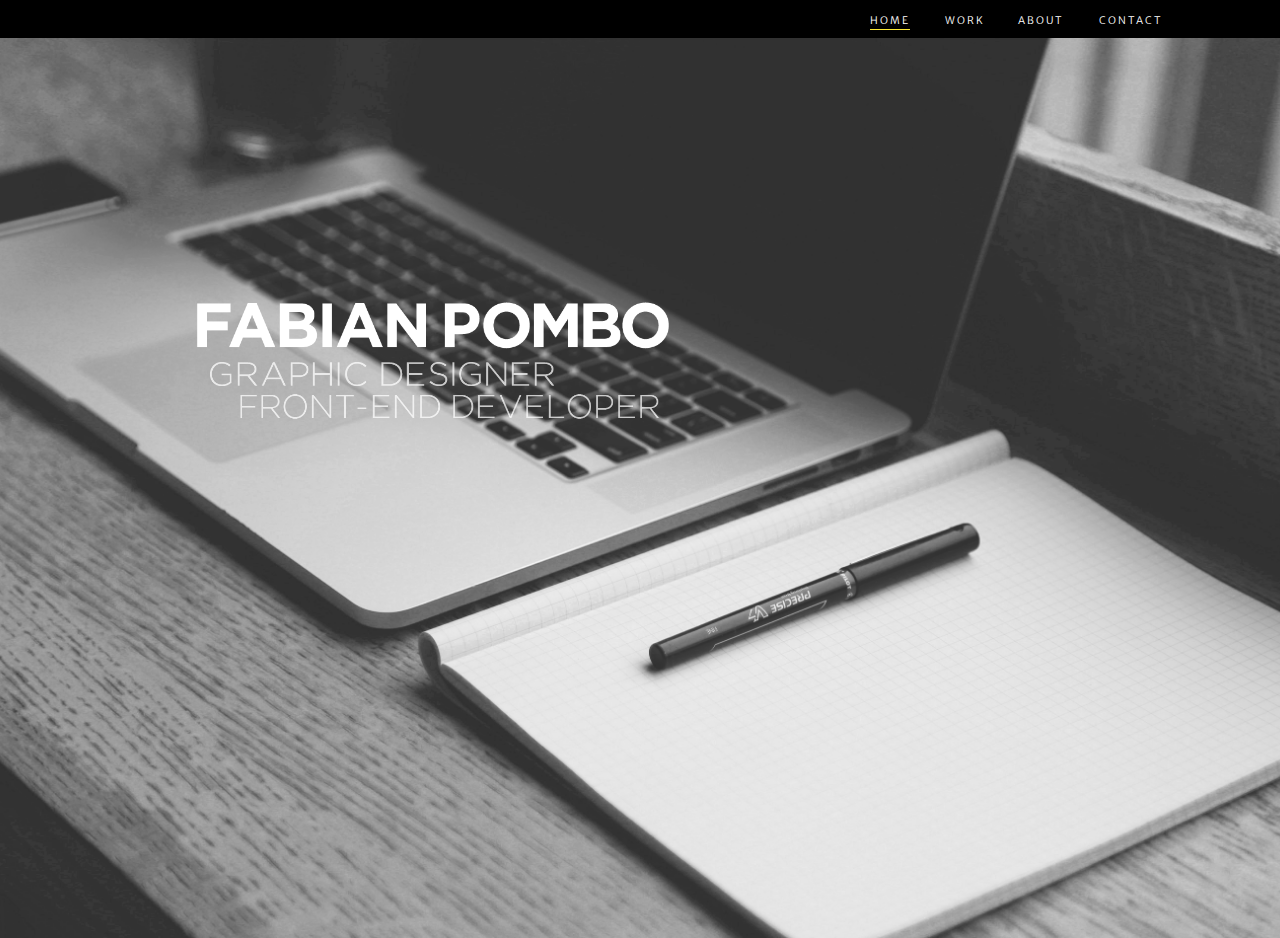
==== public/views/index.html @ 852d6771 "Made website a sinatra in order to push to heroku" ====
<!DOCTYPE html>
<html>
  <head>
    <meta charset='utf-8'>
    <link href='https://fonts.googleapis.com/css?family=Merriweather+Sans:400,300italic,300,400italic,700,700italic' rel='stylesheet' type='text/css'>
    <link rel='stylesheet' type='text/css'  href='../assets/stylesheets/normalize.css'>
    <link rel='stylesheet' type='text/css' href='../assets/stylesheets/application.css'/>
    <script src='https://ajax.googleapis.com/ajax/libs/jquery/2.2.2/jquery.min.js'></script>
    <script src='../assets/javascripts/application.js'></script>
    <title>Fabian Pombo | Portfolio</title>
  </head>
  <body>

    <div class="nav-wrapper">

      <div class='nav-bar'>
        <a class='current-page' href='#'>HOME</a>
        <a class ='work' href='work.html'>WORK</a>
        <a href='about.html'>ABOUT</a>
        <a href='contact.html'>CONTACT</a>
      </div>

      <div id='dropdown-work'>
        <a href='#'>DESIGN</a><br>
        <a href='#'>WEB</a><br>
        <a href='#'>ART DIRECTION</a>
      </div>

    </div>

    <img id='background-image' src='../assets/images/background.jpg' alt='Background Image'>
    <a href='index.html'><img id='logo-image' src='../assets/images/new_logo.png' alt='Logo Image'></a><br>
    <a href='work.html'><img id='graphic-design' src='../assets/images/graphic_design.png' alt='Graphic Design Image'></a><br>
    <a href='work.html'><img id='front-end' src='../assets/images/front_end.png' alt='Graphic Design Image'></a><br>

  </body>
</html>
---- public/assets/stylesheets/application.css ----
@media only screen and (min-width: 960px) {

  body {
    background-color: black;
    width: 100%;
  }

  .nav-wrapper {
    margin-left: 68%;
  }

  .nav-bar {
    background-color: black;
    padding-top: 10px;
    padding-bottom: 10px;
  }

  .nav-bar a {
    font-family: 'Merriweather Sans', sans-serif;
    font-weight: 300;
    font-size: .65em;
    letter-spacing: 2px;
    text-decoration: none;
    color: white;
    margin: 0;
    margin-right: 30px;
  }

  .nav-bar a:last-of-type {
    margin-right: 0;
  }

  .nav-bar a:hover {
    color: #FEEA34;
  }

  #dropdown-work {
    display: none;
    text-align: left;
    background-color: black;
    margin-top: 0px;
    padding-bottom: 10px;
    margin-left: 4.6em;
  }

  #dropdown-work a {
    font-family: 'Merriweather Sans', sans-serif;
    font-weight: 300;
    font-size: .6em;
    letter-spacing: 2px;
    color: white;
    text-decoration: none;
  }

  #dropdown-work a:last-of-type {
    margin-right: 0px;
  }

  #dropdown-work a:hover {
    color: #FEEA34;
  }

  .current-page {
    color: #FEEA34;
    padding-bottom: 2px;
    border-bottom: 1px solid #FEEA34;
  }

  .current-page a:first-of-type {
    color: #FEEA34;
  }

  #background-image {
    width: 100%;
    height: 100vh;
    object-fit: cover;
    position: absolute;
  }

  #logo-image {
    width: 30em;
    position: relative;
    left: 12em;
    margin-top: 20%;
    display: none;
  }

  #graphic-design {
    width: 21.5em;
    position: relative;
    left: 12em;
    margin: 0px;
    opacity: 0;
  }

  #front-end {
    width: 26.5em;
    position: relative;
    left: 13em;
    margin: 0px;
    opacity: 0;
  }

/* ============================ CONTACT PAGE ================================ */

  #contact-image {
    width: 18em;
    position: relative;
    margin-top: 20%;
    display: none;
    left: 12em;
  }

  .contact-info i {
    font-size: 2.5em;
    color: white;
    opacity: .1;
    position: relative;
    left: 3.8em;
    margin-right: 5px;
    margin-bottom: 5px;
  }

  .contact-info i:hover {
    color: #FEEA34;
  }

  .contact-info span {
    position: relative;
    color: white;
    padding: 5px;
    border-radius: 5px;
    background-color: rgba(254,235,10, .75);
    font-size: 2em;
    left: 6.7em;
    display: none;
  }

}
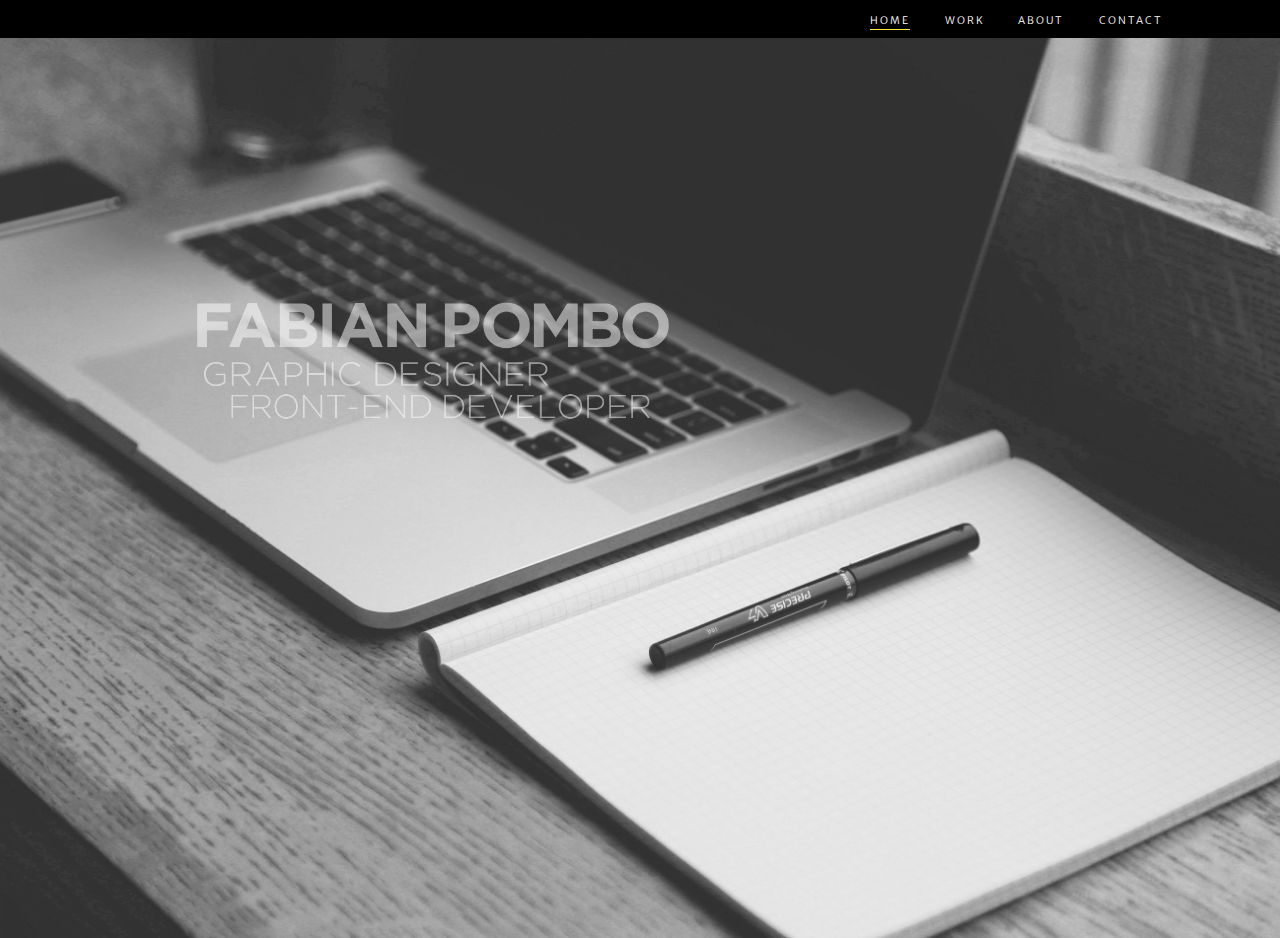
==== commit a11a0e65: "changed styling in contact.html page added links to sections of page for the dropdown menu arranged " ====
--- a/public/views/index.html
+++ b/public/views/index.html
@@ -21,9 +21,9 @@
       </div>
 
       <div id='dropdown-work'>
-        <a href='#'>DESIGN</a><br>
-        <a href='#'>WEB</a><br>
-        <a href='#'>ART DIRECTION</a>
+        <a href='work.html#all-work-design'>DESIGN</a><br>
+        <a href='work.html#all-work-web'>WEB</a><br>
+        <a href='work.html#all-work-art-direction'>ART DIRECTION</a>
       </div>
 
     </div>
--- a/public/assets/stylesheets/application.css
+++ b/public/assets/stylesheets/application.css
@@ -101,6 +101,27 @@
     opacity: 0;
   }
 
+
+/* ============================== WORK PAGE ================================= */
+
+  h2 {
+    letter-spacing: 2px;
+  }
+
+  .all-work {
+    color: white;
+  }
+
+  .design-work {
+
+  }
+
+
+/* ============================== ABOUT PAGE ================================ */
+
+
+
+
 /* ============================ CONTACT PAGE ================================ */
 
   #contact-image {
@@ -116,7 +137,7 @@
     color: white;
     opacity: .1;
     position: relative;
-    left: 3.8em;
+    left: 6em;
     margin-right: 5px;
     margin-bottom: 5px;
   }
@@ -132,7 +153,7 @@
     border-radius: 5px;
     background-color: rgba(254,235,10, .75);
     font-size: 2em;
-    left: 6.7em;
+    left: 9.5em;
     display: none;
   }
 
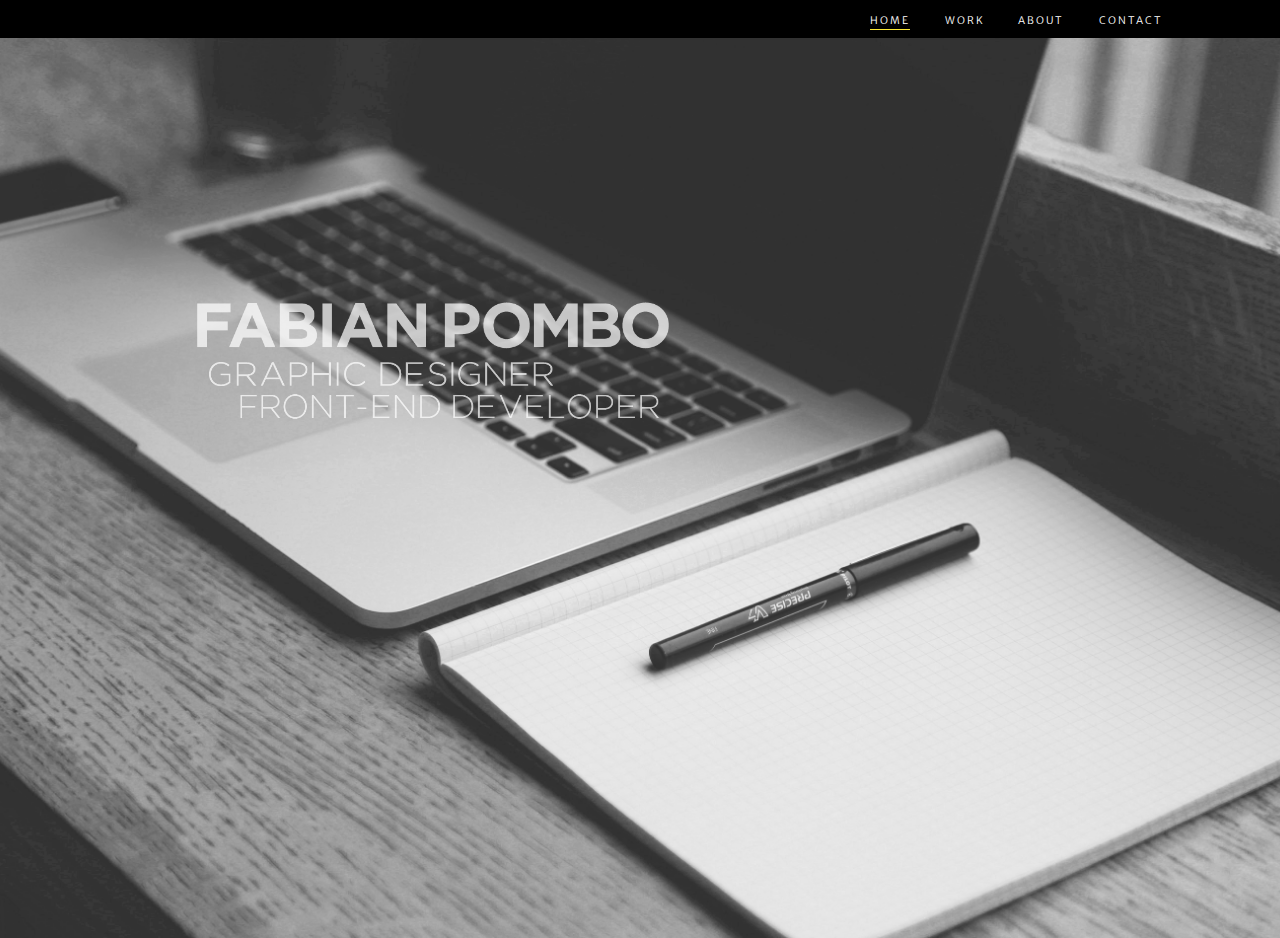
==== commit 7a0cc7f7: "added more padding on about me div added about me link on home page main logo" ====
--- a/public/views/index.html
+++ b/public/views/index.html
@@ -29,7 +29,7 @@
     </div>
 
     <img id='background-image' src='../assets/images/background.jpg' alt='Background Image'>
-    <a href='index.html'><img id='logo-image' src='../assets/images/new_logo.png' alt='Logo Image'></a><br>
+    <a href='about.html'><img id='logo-image' src='../assets/images/new_logo.png' alt='Logo Image'></a><br>
     <a href='work.html'><img id='graphic-design' src='../assets/images/graphic_design.png' alt='Graphic Design Image'></a><br>
     <a href='work.html'><img id='front-end' src='../assets/images/front_end.png' alt='Graphic Design Image'></a><br>
 
--- a/public/assets/stylesheets/application.css
+++ b/public/assets/stylesheets/application.css
@@ -119,7 +119,40 @@
 
 /* ============================== ABOUT PAGE ================================ */
 
+  .about-me {
+    margin-top: 75px;
+    background-color: white;
+  }
 
+  #about-me-image {
+    padding-top: 25px;
+    padding-bottom: 22px;
+    margin-left: 5%;
+    width: 25%;
+    border-radius: 2px;
+    border: 1px solid rgba(255, 255, 255, .75);
+  }
+
+  #about-image {
+    padding: 28px 0 15px 0;
+    width: 20em;
+  }
+
+  #about-paragraph {
+    float: right;
+    width: 55%;
+    margin-right: 13%;
+    float: right;
+  }
+
+  .about-me p {
+    font-family: 'Merriweather Sans', sans-serif;
+    font-weight: 300;
+    font-size: 1.1em;
+    letter-spacing: .05em;
+    line-height: 1.4em;
+    margin: 0;
+  }
 
 
 /* ============================ CONTACT PAGE ================================ */
@@ -137,7 +170,7 @@
     color: white;
     opacity: .1;
     position: relative;
-    left: 6em;
+    left: 3.8em;
     margin-right: 5px;
     margin-bottom: 5px;
   }
@@ -150,10 +183,10 @@
     position: relative;
     color: white;
     padding: 5px;
-    border-radius: 5px;
+    border-radius: 2px;
     background-color: rgba(254,235,10, .75);
     font-size: 2em;
-    left: 9.5em;
+    left: 6.8em;
     display: none;
   }
 
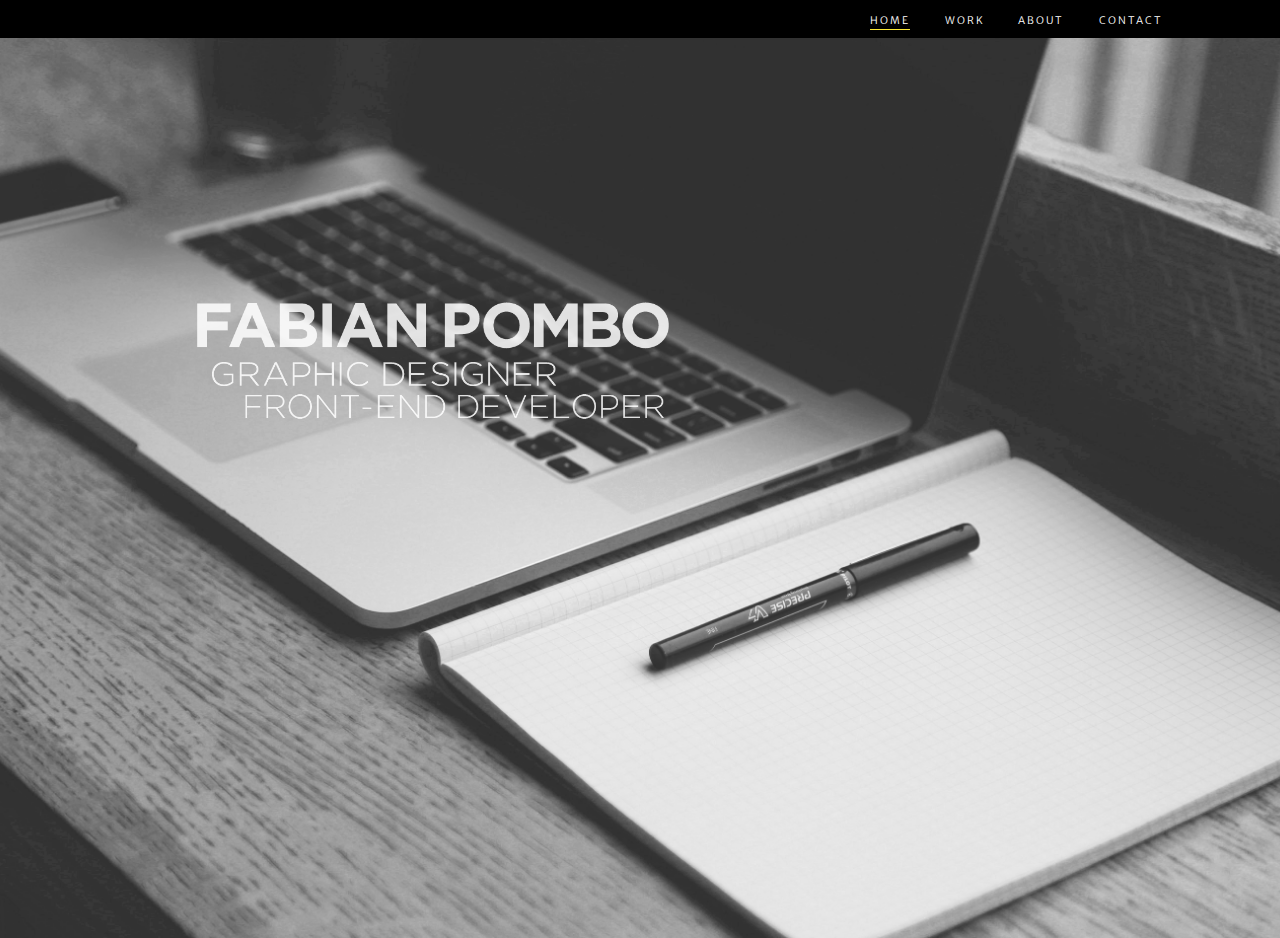
==== commit 2bbc31d4: "removed art-direction section in nav bar and work page" ====
--- a/public/views/index.html
+++ b/public/views/index.html
@@ -23,7 +23,6 @@
       <div id='dropdown-work'>
         <a href='work.html#all-work-design'>DESIGN</a><br>
         <a href='work.html#all-work-web'>WEB</a><br>
-        <a href='work.html#all-work-art-direction'>ART DIRECTION</a>
       </div>
 
     </div>
--- a/public/assets/stylesheets/application.css
+++ b/public/assets/stylesheets/application.css
@@ -133,9 +133,14 @@
     border: 1px solid rgba(255, 255, 255, .75);
   }
 
+  #about-me-image {
+    display: none;
+  }
+
   #about-image {
     padding: 28px 0 15px 0;
     width: 20em;
+    display: none;
   }
 
   #about-paragraph {
@@ -148,10 +153,35 @@
   .about-me p {
     font-family: 'Merriweather Sans', sans-serif;
     font-weight: 300;
-    font-size: 1.1em;
+    font-size: 1em;
     letter-spacing: .05em;
-    line-height: 1.4em;
+    line-height: 1.5em;
     margin: 0;
+  }
+
+  .about-me p:last-of-type {
+    margin-top: -10px;
+    padding-bottom: 5px;
+    border-bottom: 1px solid rgba(0, 0, 0, .1);
+    margin-bottom: 10px;
+  }
+
+  .about-me span {
+    font-size: 1em;
+    letter-spacing: .05em;
+    margin: 0;
+  }
+
+  .about-me a {
+    font-family: 'Merriweather Sans', sans-serif;
+    font-weight: 400;
+    color: black;
+    opacity: .5;
+    text-decoration: none;
+  }
+
+  .about-me a:hover {
+    color: #FEEA34;
   }
 
 
@@ -176,7 +206,7 @@
   }
 
   .contact-info i:hover {
-    color: #FEEA34;
+    color: black;
   }
 
   .contact-info span {
@@ -184,7 +214,7 @@
     color: white;
     padding: 5px;
     border-radius: 2px;
-    background-color: rgba(254,235,10, .75);
+    background-color: rgba(0, 0, 0, .65);
     font-size: 2em;
     left: 6.8em;
     display: none;
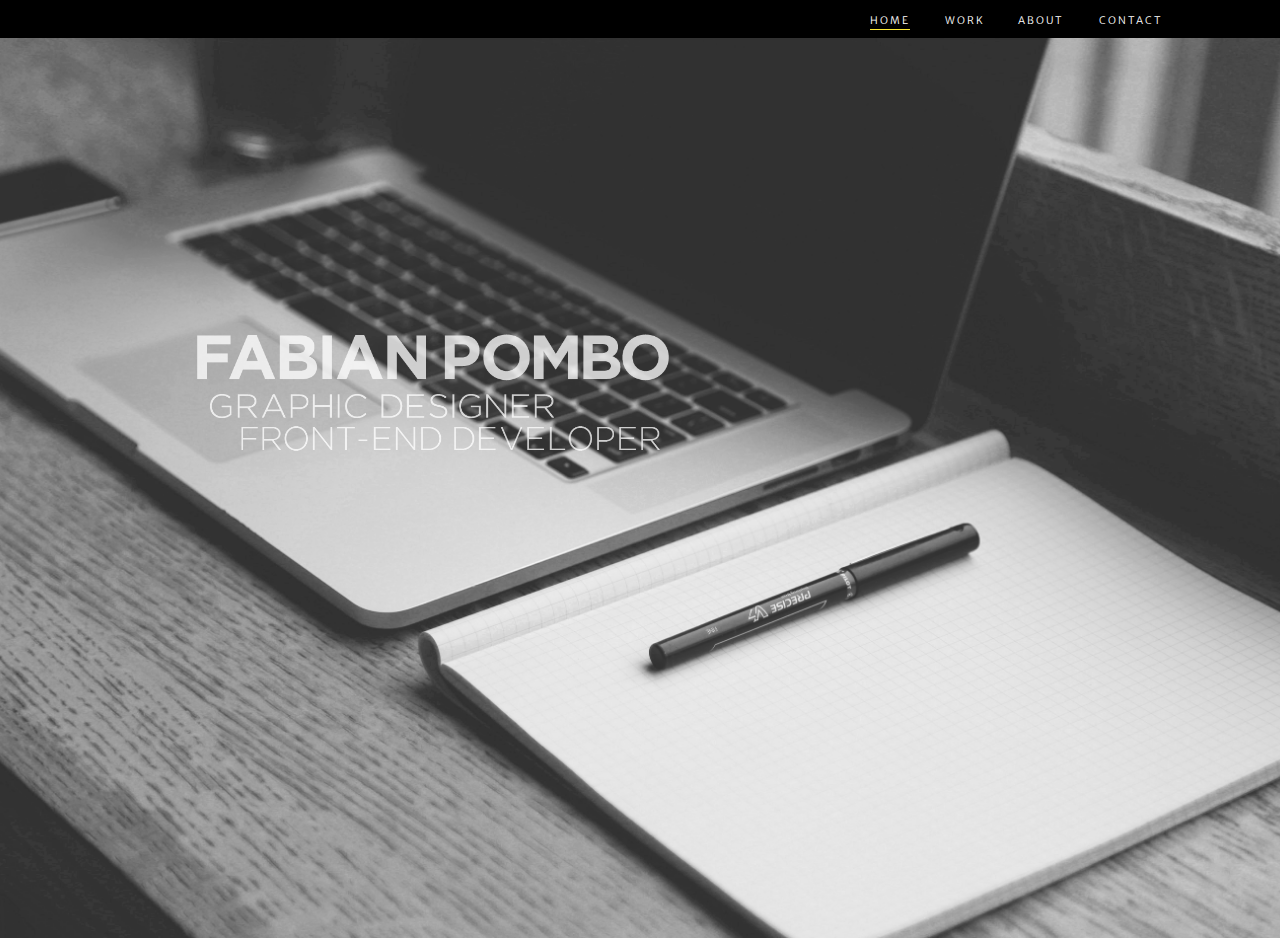
==== commit d5374dea: "changed links on drop down menu to link to work.html not sections of the page" ====
--- a/public/views/index.html
+++ b/public/views/index.html
@@ -21,8 +21,8 @@
       </div>
 
       <div id='dropdown-work'>
-        <a href='work.html#all-work-design'>DESIGN</a><br>
-        <a href='work.html#all-work-web'>WEB</a><br>
+        <a href='work.html'>DESIGN</a><br>
+        <a href='work.html'>WEB</a><br>
       </div>
 
     </div>
--- a/public/assets/stylesheets/application.css
+++ b/public/assets/stylesheets/application.css
@@ -81,7 +81,7 @@
     width: 30em;
     position: relative;
     left: 12em;
-    margin-top: 20%;
+    margin-top: 18em;
     display: none;
   }
 
@@ -105,48 +105,75 @@
 /* ============================== WORK PAGE ================================= */
 
   h2 {
+    font-size: 2em;
     letter-spacing: 2px;
-  }
-
-  .all-work {
-    color: white;
+    margin: 10em 0 0 3em;
+  }
+
+  .all-work a {
+    text-decoration: none;
+  }
+
+  .web-work {
+    width: 50%;
+    height: 100vh;
+    color: black;
+    background-color: white;
+    float: left;
+    display: none;
   }
 
   .design-work {
-
+    width: 50%;
+    height: 100vh;
+    display: none;
+    display: inline-block;
+  }
+
+  .web-work h2 {
+    color: black;
+  }
+
+  .web-work h2:hover {
+    opacity: .5;
+  }
+
+  .design-work h2 {
+    color: white;
+    display: none;
+  }
+
+  .design-work h2:hover {
+    opacity: .5;
   }
 
 
 /* ============================== ABOUT PAGE ================================ */
 
   .about-me {
-    margin-top: 75px;
+    width: 100%;
+    height: 100vh;
     background-color: white;
   }
 
   #about-me-image {
-    padding-top: 25px;
-    padding-bottom: 22px;
-    margin-left: 5%;
+    margin-top: 7em;
+    margin-left: 4em;
     width: 25%;
-    border-radius: 2px;
-    border: 1px solid rgba(255, 255, 255, .75);
-  }
-
-  #about-me-image {
+    border: 1px solid rgba(0, 0, 0, .5);
+    /* offset-x | offset-y | blur-radius | spread-radius | color */
+    box-shadow: 0px 0px 10px 2px rgba(0, 0, 0, .1);
     display: none;
   }
 
   #about-image {
     padding: 28px 0 15px 0;
     width: 20em;
-    display: none;
   }
 
   #about-paragraph {
-    float: right;
     width: 55%;
-    margin-right: 13%;
+    margin: 5.5em 11% 0 0;
     float: right;
   }
 
@@ -190,7 +217,7 @@
   #contact-image {
     width: 18em;
     position: relative;
-    margin-top: 20%;
+    margin-top: 18em;
     display: none;
     left: 12em;
   }
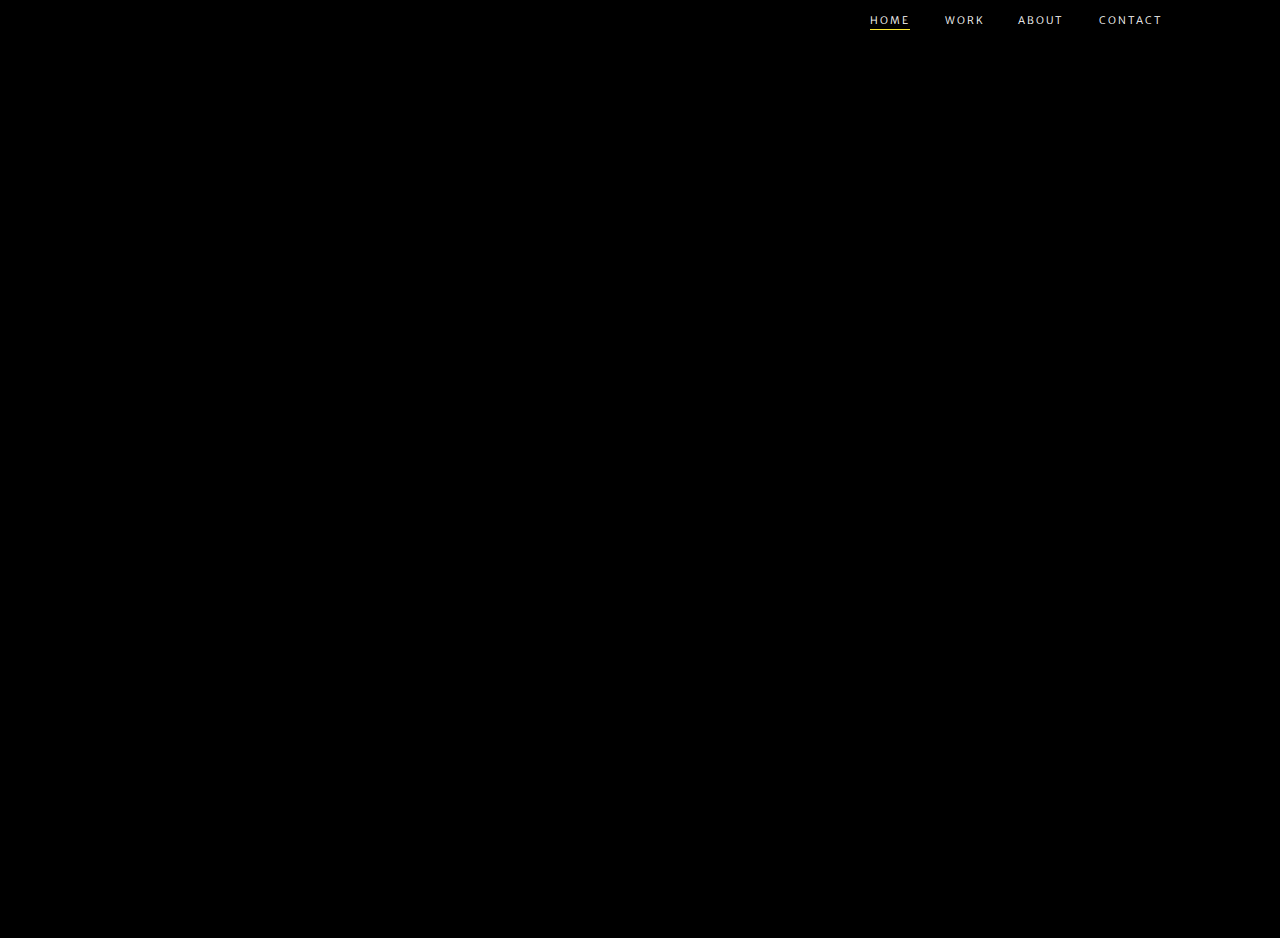
==== commit 36f1943b: "added animsition jquery plugin for page transitions" ====
--- a/public/views/index.html
+++ b/public/views/index.html
@@ -4,8 +4,10 @@
     <meta charset='utf-8'>
     <link href='https://fonts.googleapis.com/css?family=Merriweather+Sans:400,300italic,300,400italic,700,700italic' rel='stylesheet' type='text/css'>
     <link rel='stylesheet' type='text/css'  href='../assets/stylesheets/normalize.css'>
+    <link rel='stylesheet' type='text/css' href='../assets/javascripts/animsition/animsition.min.css'/>
     <link rel='stylesheet' type='text/css' href='../assets/stylesheets/application.css'/>
     <script src='https://ajax.googleapis.com/ajax/libs/jquery/2.2.2/jquery.min.js'></script>
+    <script src='../assets/javascripts//animsition/animsition.min.js'></script>
     <script src='../assets/javascripts/application.js'></script>
     <title>Fabian Pombo | Portfolio</title>
   </head>
@@ -27,10 +29,12 @@
 
     </div>
 
-    <img id='background-image' src='../assets/images/background.jpg' alt='Background Image'>
-    <a href='about.html'><img id='logo-image' src='../assets/images/new_logo.png' alt='Logo Image'></a><br>
-    <a href='work.html'><img id='graphic-design' src='../assets/images/graphic_design.png' alt='Graphic Design Image'></a><br>
-    <a href='work.html'><img id='front-end' src='../assets/images/front_end.png' alt='Graphic Design Image'></a><br>
+    <div class="animsition">
+      <img id='background-image' src='../assets/images/background.jpg' alt='Background Image'>
+      <a href='about.html'><img id='logo-image' src='../assets/images/new_logo.png' alt='Logo Image'></a><br>
+      <a href='work.html'><img id='graphic-design' src='../assets/images/graphic_design.png' alt='Graphic Design Image'></a><br>
+      <a href='work.html'><img id='front-end' src='../assets/images/front_end.png' alt='Graphic Design Image'></a><br>
+    </div>
 
   </body>
 </html>
--- a/public/assets/stylesheets/application.css
+++ b/public/assets/stylesheets/application.css
@@ -126,12 +126,15 @@
   .design-work {
     width: 50%;
     height: 100vh;
-    display: none;
+    overflow: hidden;
     display: inline-block;
   }
 
   .web-work h2 {
     color: black;
+    display: inline-block;
+    margin-right: 7.5%;
+    float: left;
   }
 
   .web-work h2:hover {
@@ -145,6 +148,20 @@
 
   .design-work h2:hover {
     opacity: .5;
+  }
+
+  .web-projects {
+    margin: 18.2em 0 0 0;
+    display: none;
+  }
+
+  .web-projects img {
+    width: 125px;
+    margin-right: 5%;
+  }
+
+  #polyguin-logo {
+    width: 225px;
   }
 
 
@@ -186,11 +203,16 @@
     margin: 0;
   }
 
+  .about-me p:first-of-type {
+    padding: 0 0 5px 0;
+    border-bottom: 1px solid rgba(0, 0, 0, .1);
+    margin: 10px 0 15px 0;
+  }
+
   .about-me p:last-of-type {
-    margin-top: -10px;
-    padding-bottom: 5px;
+    padding: 0 0 5px 0;
     border-bottom: 1px solid rgba(0, 0, 0, .1);
-    margin-bottom: 10px;
+    margin: 0 0 15px 0;
   }
 
   .about-me span {
@@ -227,7 +249,7 @@
     color: white;
     opacity: .1;
     position: relative;
-    left: 3.8em;
+    left: 6em;
     margin-right: 5px;
     margin-bottom: 5px;
   }
@@ -243,7 +265,7 @@
     border-radius: 2px;
     background-color: rgba(0, 0, 0, .65);
     font-size: 2em;
-    left: 6.8em;
+    left: 9.5em;
     display: none;
   }
 
